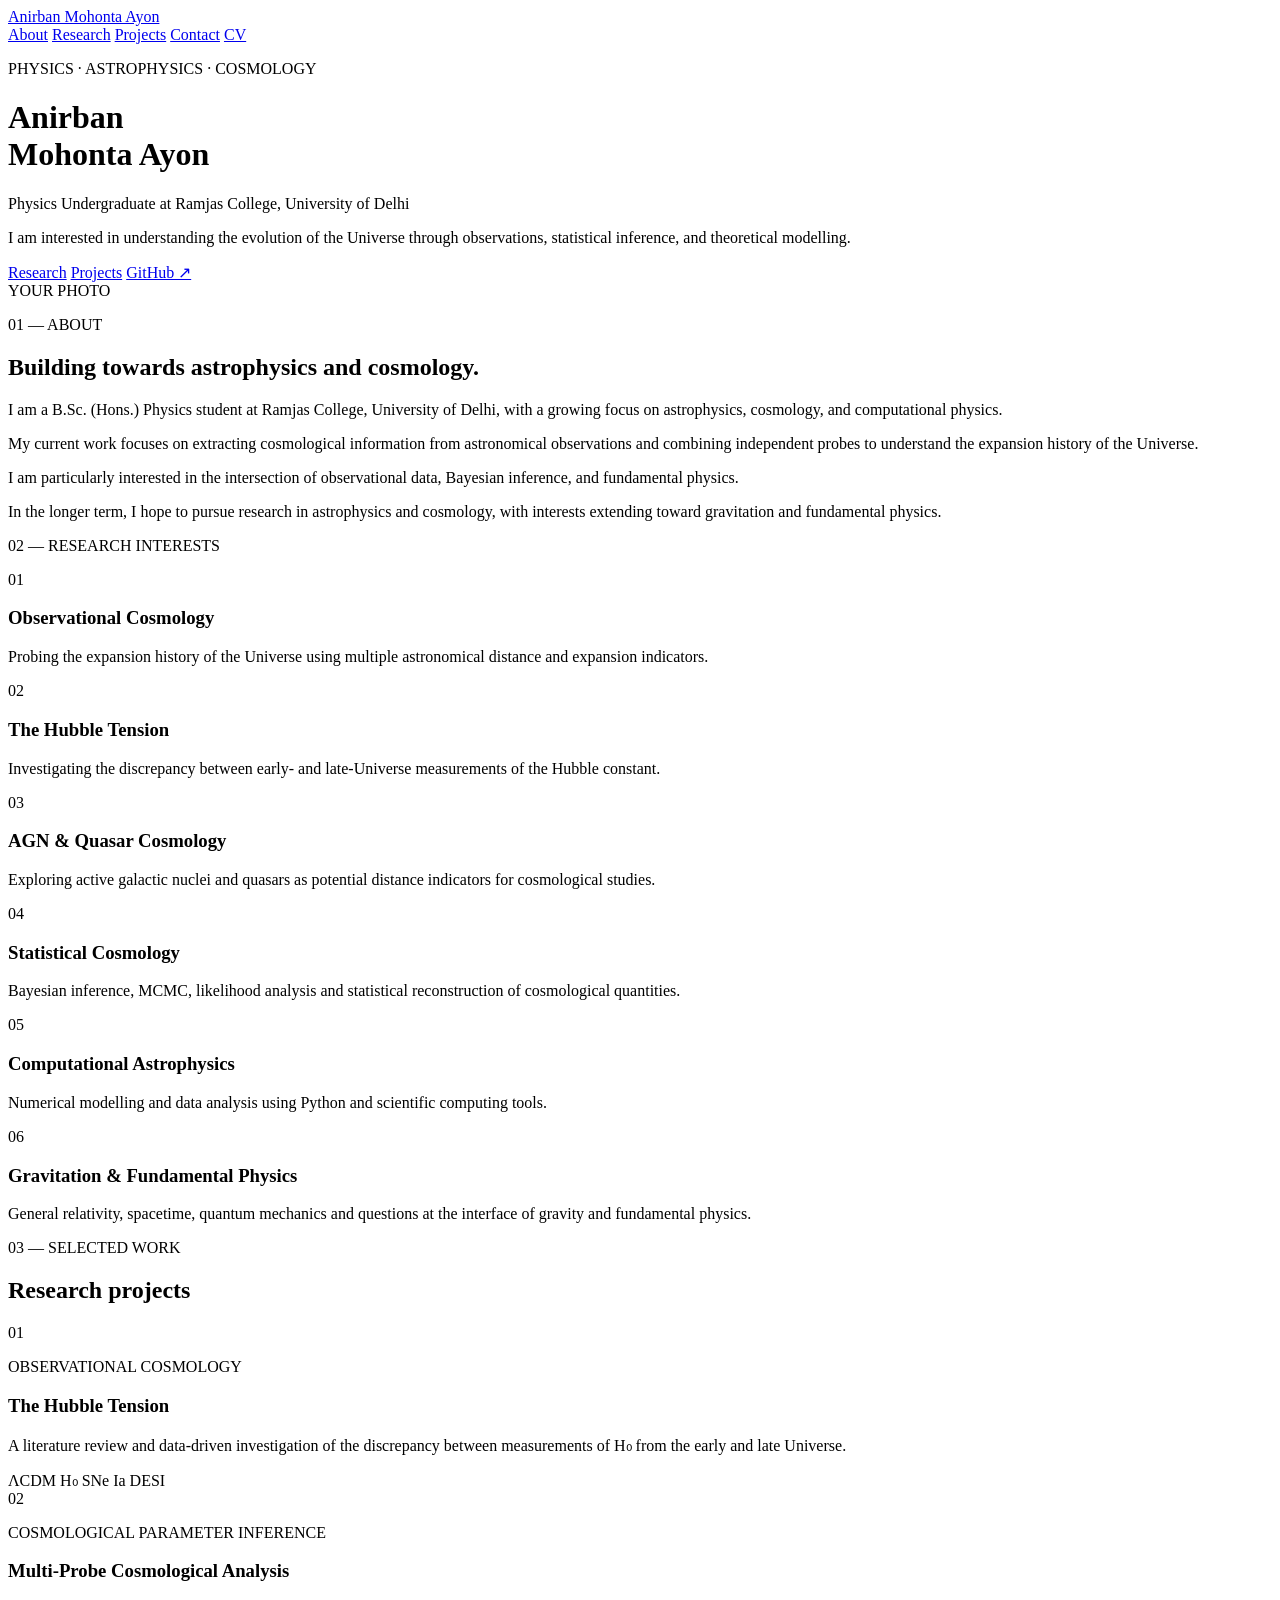
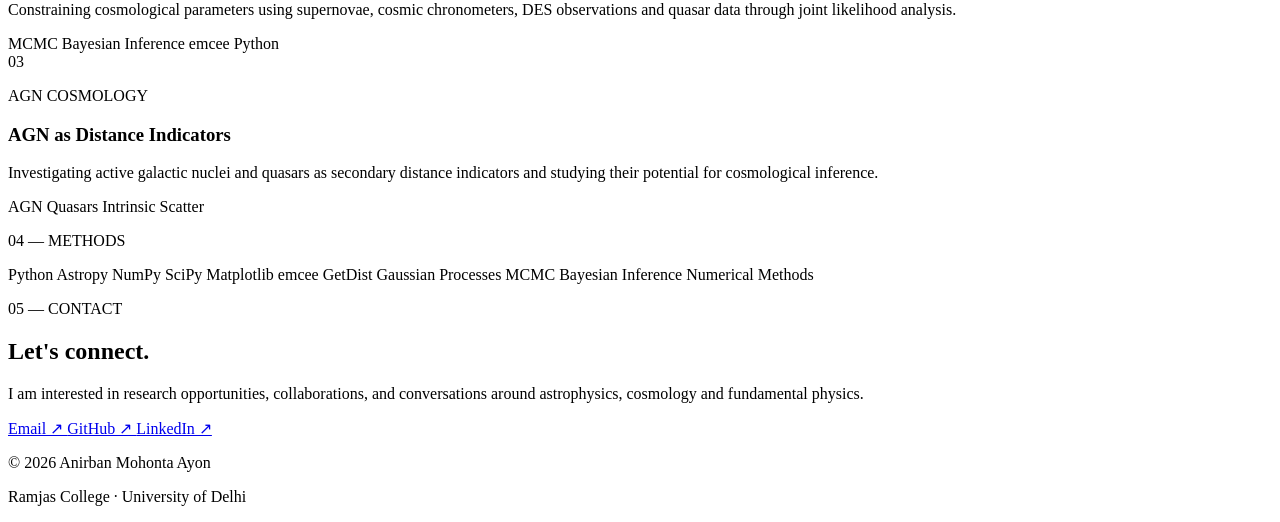
==== index.html @ ebac35ce "Create index.html" ====
<!DOCTYPE html>
<html lang="en">
<head>
    <meta charset="UTF-8">
    <meta name="viewport" content="width=device-width, initial-scale=1.0">

    <title>Anirban Mohonta Ayon | Physics & Astrophysics</title>

    <link rel="stylesheet" href="style.css">
</head>

<body>

    <!-- Navigation -->
    <nav>
        <div class="nav-container">
            <a href="index.html" class="nav-name">Anirban Mohonta Ayon</a>

            <div class="nav-links">
                <a href="#about">About</a>
                <a href="#research">Research</a>
                <a href="#projects">Projects</a>
                <a href="#contact">Contact</a>
                <a href="cv.html">CV</a>
            </div>
        </div>
    </nav>


    <!-- Hero -->
    <header class="hero">

        <div class="hero-text">

            <p class="eyebrow">PHYSICS · ASTROPHYSICS · COSMOLOGY</p>

            <h1>Anirban<br>Mohonta Ayon</h1>

            <p class="subtitle">
                Physics Undergraduate at Ramjas College,
                University of Delhi
            </p>

            <p class="intro">
                I am interested in understanding the evolution of the Universe
                through observations, statistical inference, and theoretical
                modelling.
            </p>

            <div class="hero-links">
                <a href="#research" class="button">Research</a>
                <a href="#projects" class="button secondary">Projects</a>
                <a href="https://github.com/anirban2003-web"
                   target="_blank"
                   class="text-link">
                    GitHub ↗
                </a>
            </div>

        </div>

        <div class="hero-image">
            <!-- We will add your photograph here later -->
            <div class="photo-placeholder">
                YOUR PHOTO
            </div>
        </div>

    </header>


    <!-- About -->
    <section id="about" class="section">

        <p class="section-label">01 — ABOUT</p>

        <h2>Building towards astrophysics and cosmology.</h2>

        <div class="two-column">

            <div>
                <p>
                    I am a B.Sc. (Hons.) Physics student at Ramjas College,
                    University of Delhi, with a growing focus on astrophysics,
                    cosmology, and computational physics.
                </p>

                <p>
                    My current work focuses on extracting cosmological
                    information from astronomical observations and combining
                    independent probes to understand the expansion history
                    of the Universe.
                </p>
            </div>

            <div>
                <p>
                    I am particularly interested in the intersection of
                    observational data, Bayesian inference, and fundamental
                    physics.
                </p>

                <p>
                    In the longer term, I hope to pursue research in
                    astrophysics and cosmology, with interests extending
                    toward gravitation and fundamental physics.
                </p>
            </div>

        </div>

    </section>


    <!-- Research -->
    <section id="research" class="section research-section">

        <p class="section-label">02 — RESEARCH INTERESTS</p>

        <div class="research-grid">

            <div class="research-item">
                <span>01</span>
                <h3>Observational Cosmology</h3>
                <p>
                    Probing the expansion history of the Universe using
                    multiple astronomical distance and expansion indicators.
                </p>
            </div>

            <div class="research-item">
                <span>02</span>
                <h3>The Hubble Tension</h3>
                <p>
                    Investigating the discrepancy between early- and
                    late-Universe measurements of the Hubble constant.
                </p>
            </div>

            <div class="research-item">
                <span>03</span>
                <h3>AGN & Quasar Cosmology</h3>
                <p>
                    Exploring active galactic nuclei and quasars as
                    potential distance indicators for cosmological studies.
                </p>
            </div>

            <div class="research-item">
                <span>04</span>
                <h3>Statistical Cosmology</h3>
                <p>
                    Bayesian inference, MCMC, likelihood analysis and
                    statistical reconstruction of cosmological quantities.
                </p>
            </div>

            <div class="research-item">
                <span>05</span>
                <h3>Computational Astrophysics</h3>
                <p>
                    Numerical modelling and data analysis using Python and
                    scientific computing tools.
                </p>
            </div>

            <div class="research-item">
                <span>06</span>
                <h3>Gravitation & Fundamental Physics</h3>
                <p>
                    General relativity, spacetime, quantum mechanics and
                    questions at the interface of gravity and fundamental
                    physics.
                </p>
            </div>

        </div>

    </section>


    <!-- Projects -->
    <section id="projects" class="section">

        <p class="section-label">03 — SELECTED WORK</p>

        <h2>Research projects</h2>

        <div class="project-list">

            <article class="project">
                <div class="project-number">01</div>

                <div class="project-content">
                    <p class="project-type">
                        OBSERVATIONAL COSMOLOGY
                    </p>

                    <h3>The Hubble Tension</h3>

                    <p>
                        A literature review and data-driven investigation of
                        the discrepancy between measurements of H₀ from the
                        early and late Universe.
                    </p>

                    <div class="tags">
                        <span>ΛCDM</span>
                        <span>H₀</span>
                        <span>SNe Ia</span>
                        <span>DESI</span>
                    </div>
                </div>
            </article>


            <article class="project">
                <div class="project-number">02</div>

                <div class="project-content">
                    <p class="project-type">
                        COSMOLOGICAL PARAMETER INFERENCE
                    </p>

                    <h3>Multi-Probe Cosmological Analysis</h3>

                    <p>
                        Constraining cosmological parameters using supernovae,
                        cosmic chronometers, DES observations and quasar data
                        through joint likelihood analysis.
                    </p>

                    <div class="tags">
                        <span>MCMC</span>
                        <span>Bayesian Inference</span>
                        <span>emcee</span>
                        <span>Python</span>
                    </div>
                </div>
            </article>


            <article class="project">
                <div class="project-number">03</div>

                <div class="project-content">
                    <p class="project-type">
                        AGN COSMOLOGY
                    </p>

                    <h3>AGN as Distance Indicators</h3>

                    <p>
                        Investigating active galactic nuclei and quasars as
                        secondary distance indicators and studying their
                        potential for cosmological inference.
                    </p>

                    <div class="tags">
                        <span>AGN</span>
                        <span>Quasars</span>
                        <span>Intrinsic Scatter</span>
                    </div>
                </div>
            </article>

        </div>

    </section>


    <!-- Methods -->
    <section class="section methods-section">

        <p class="section-label">04 — METHODS</p>

        <div class="methods">

            <span>Python</span>
            <span>Astropy</span>
            <span>NumPy</span>
            <span>SciPy</span>
            <span>Matplotlib</span>
            <span>emcee</span>
            <span>GetDist</span>
            <span>Gaussian Processes</span>
            <span>MCMC</span>
            <span>Bayesian Inference</span>
            <span>Numerical Methods</span>

        </div>

    </section>


    <!-- Contact -->
    <section id="contact" class="section contact-section">

        <p class="section-label">05 — CONTACT</p>

        <h2>Let's connect.</h2>

        <p>
            I am interested in research opportunities, collaborations,
            and conversations around astrophysics, cosmology and fundamental
            physics.
        </p>

        <div class="contact-links">

            <a href="mailto:YOUR_EMAIL@gmail.com">
                Email ↗
            </a>

            <a href="https://github.com/anirban2003-web"
               target="_blank">
                GitHub ↗
            </a>

            <a href="https://www.linkedin.com/"
               target="_blank">
                LinkedIn ↗
            </a>

        </div>

    </section>


    <!-- Footer -->
    <footer>

        <p>
            © 2026 Anirban Mohonta Ayon
        </p>

        <p>
            Ramjas College · University of Delhi
        </p>

    </footer>

</body>
</html>
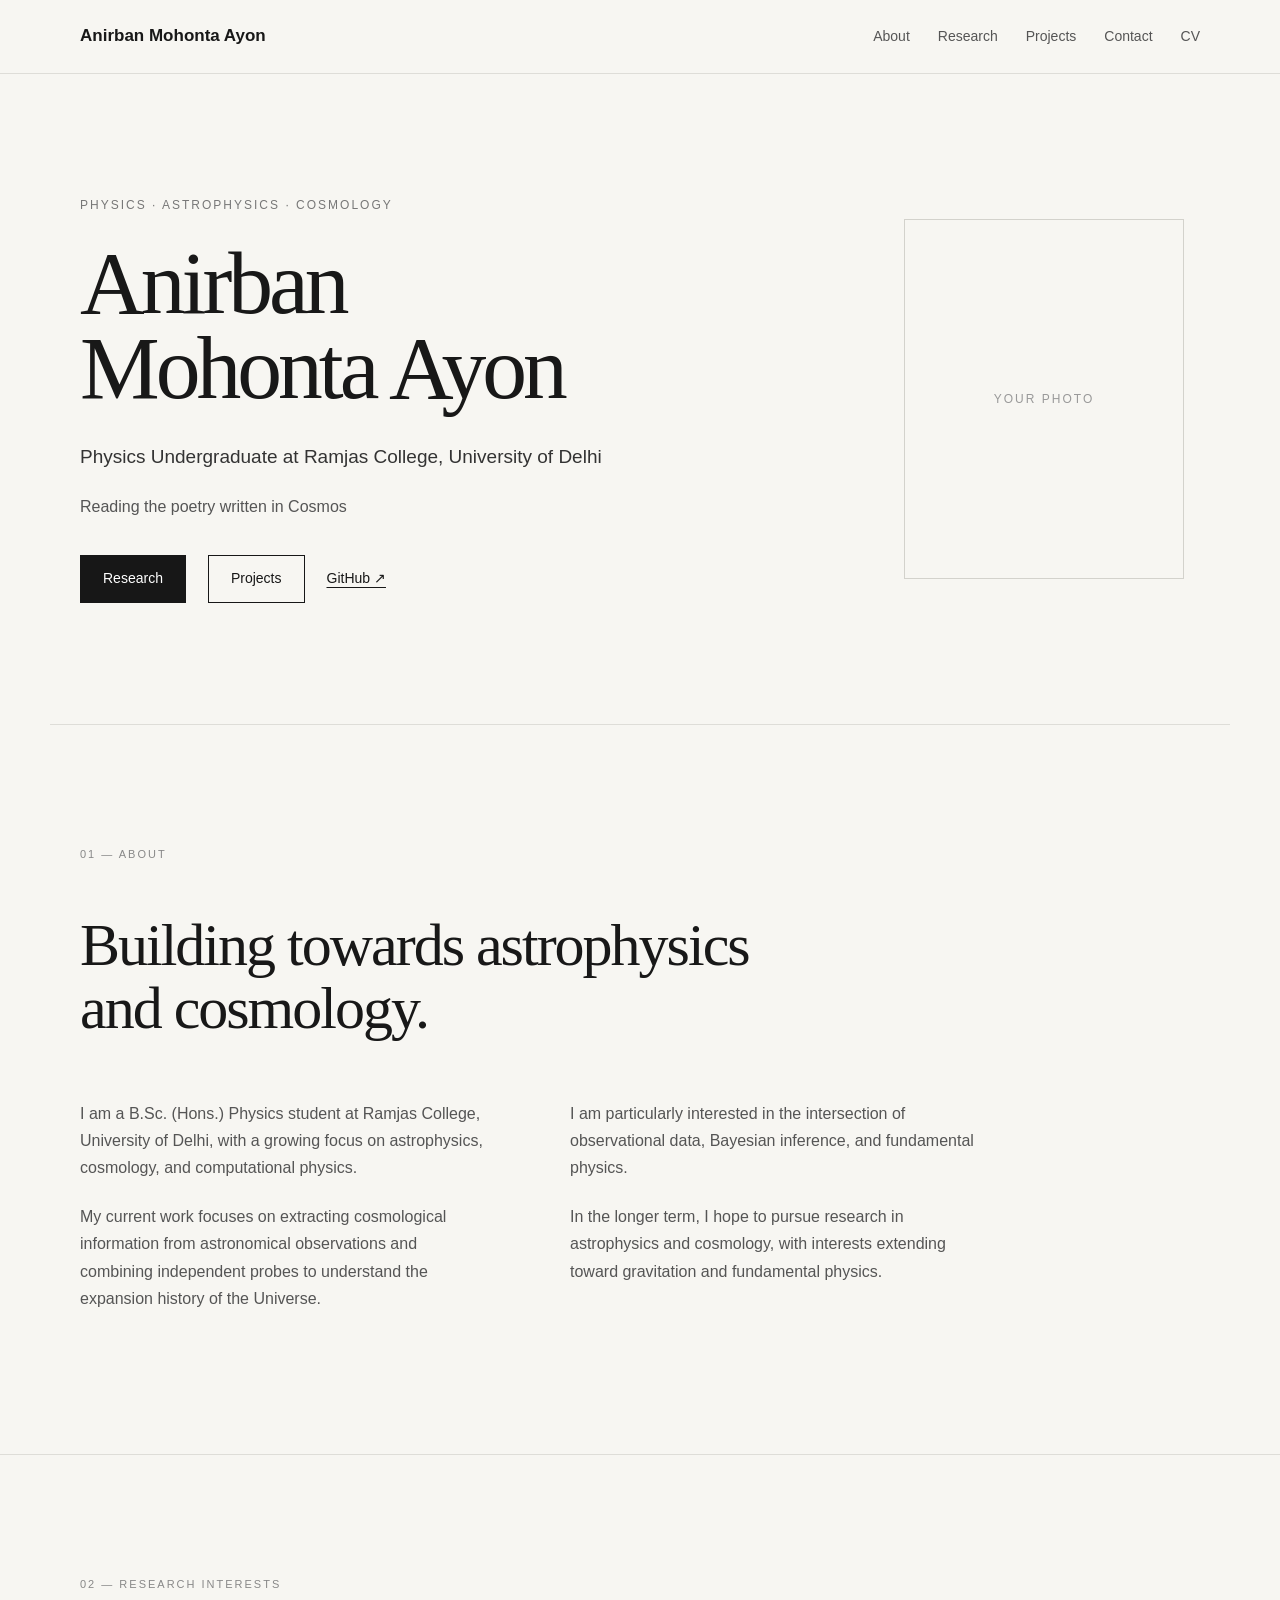
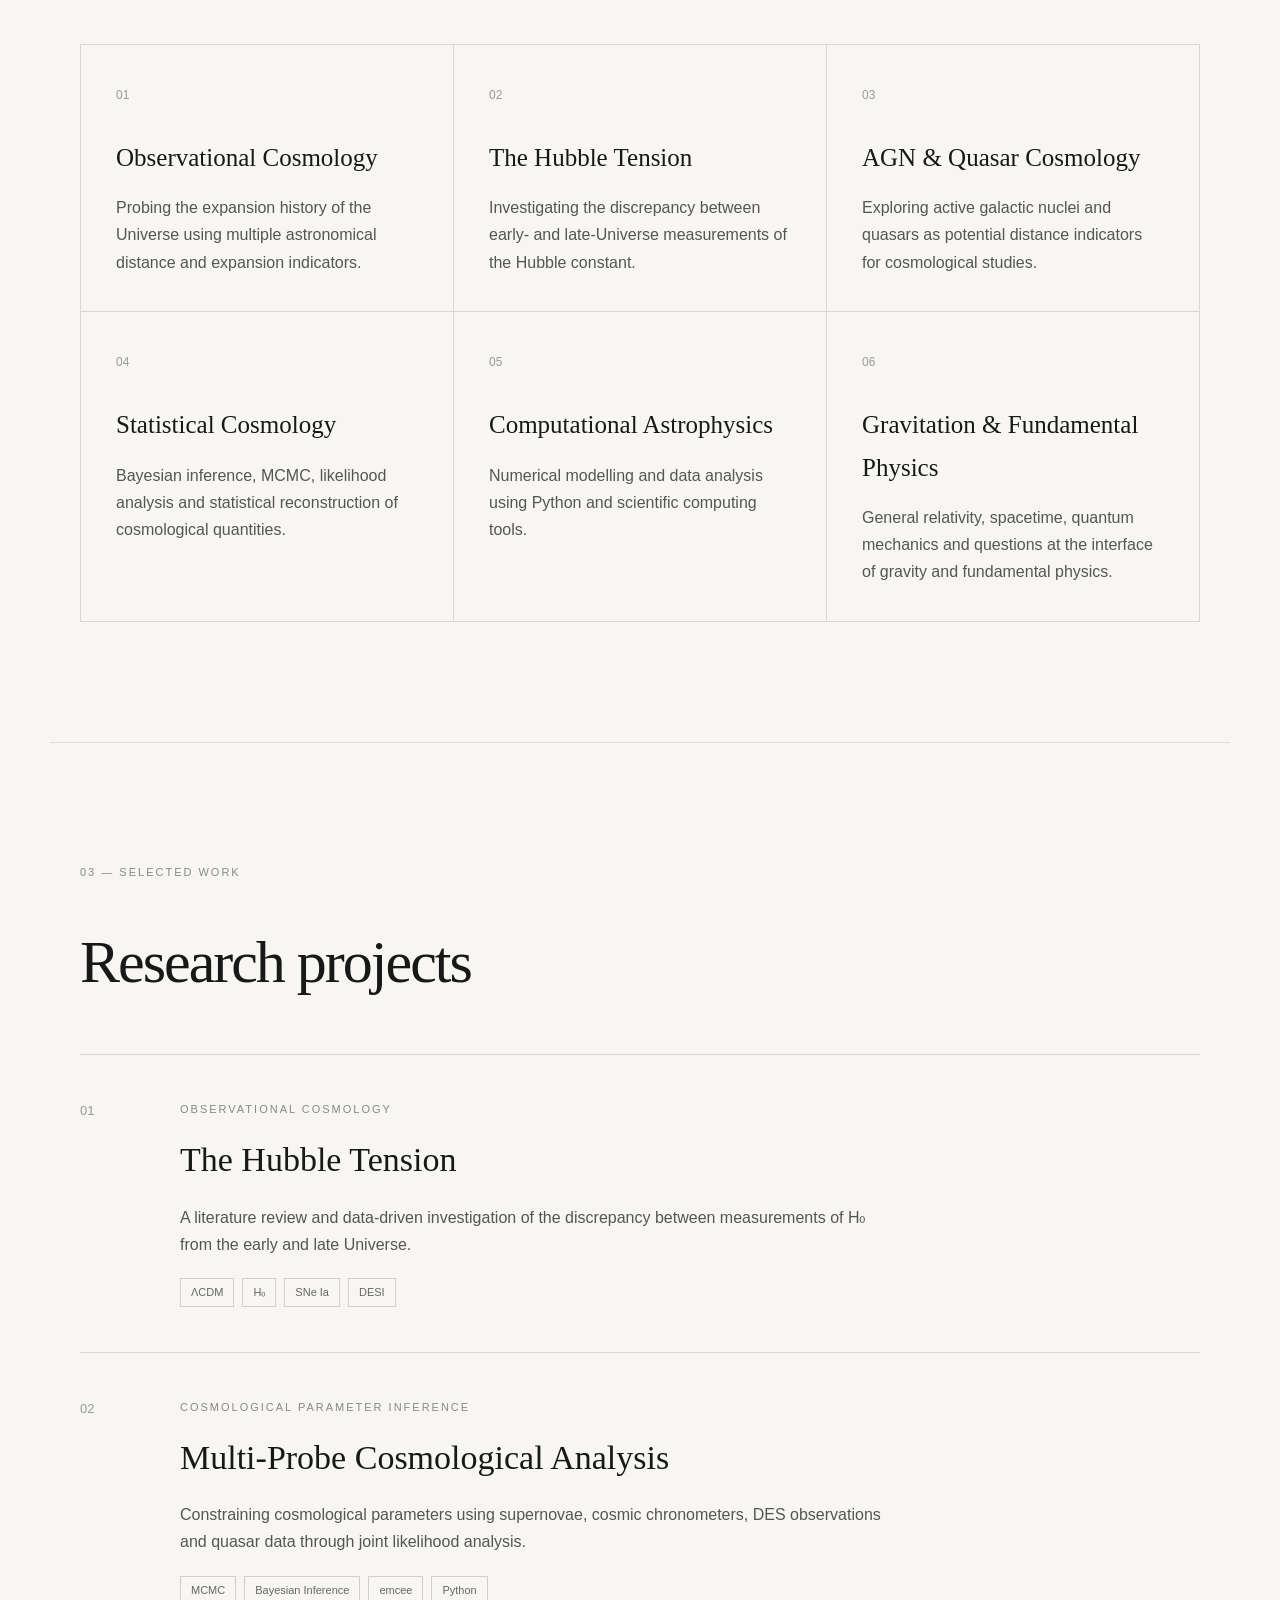
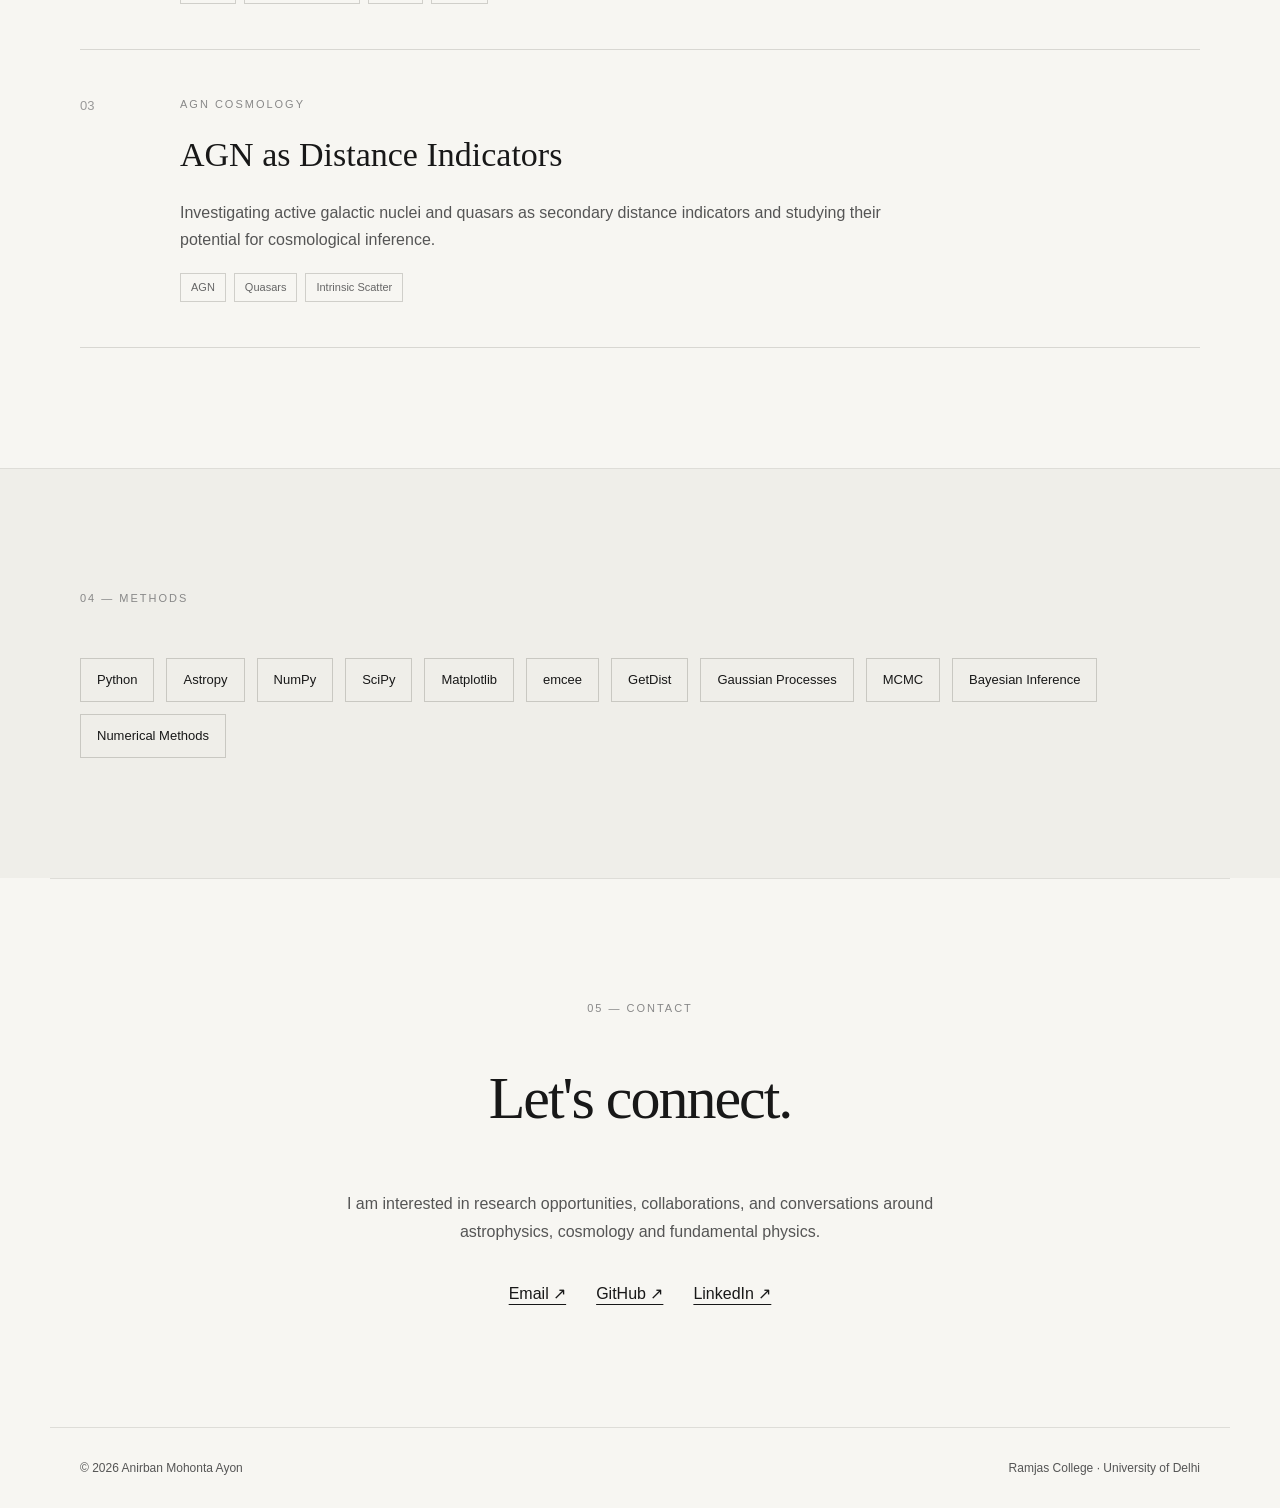
==== commit 7c085fb4: "Update index.html" ====
--- a/index.html
+++ b/index.html
@@ -42,9 +42,7 @@
             </p>
 
             <p class="intro">
-                I am interested in understanding the evolution of the Universe
-                through observations, statistical inference, and theoretical
-                modelling.
+                Reading the poetry written in Cosmos 
             </p>
 
             <div class="hero-links">
--- a/style.css
+++ b/style.css
@@ -0,0 +1,489 @@
+/* =========================================
+   GENERAL
+   ========================================= */
+
+* {
+    box-sizing: border-box;
+    margin: 0;
+    padding: 0;
+}
+
+html {
+    scroll-behavior: smooth;
+}
+
+body {
+    font-family: -apple-system, BlinkMacSystemFont, "Segoe UI",
+                 Roboto, Helvetica, Arial, sans-serif;
+
+    background: #f7f6f2;
+    color: #181818;
+
+    line-height: 1.7;
+}
+
+a {
+    color: inherit;
+    text-decoration: none;
+}
+
+p {
+    color: #555;
+}
+
+
+/* =========================================
+   NAVIGATION
+   ========================================= */
+
+nav {
+    width: 100%;
+    border-bottom: 1px solid #deddd8;
+    background: #f7f6f2;
+}
+
+.nav-container {
+    max-width: 1180px;
+    margin: auto;
+
+    padding: 22px 30px;
+
+    display: flex;
+    justify-content: space-between;
+    align-items: center;
+}
+
+.nav-name {
+    font-weight: 600;
+    font-size: 17px;
+}
+
+.nav-links {
+    display: flex;
+    gap: 28px;
+
+    font-size: 14px;
+    color: #555;
+}
+
+.nav-links a:hover {
+    color: #111;
+}
+
+
+/* =========================================
+   HERO
+   ========================================= */
+
+.hero {
+    max-width: 1180px;
+    margin: auto;
+
+    min-height: 650px;
+
+    padding: 110px 30px;
+
+    display: grid;
+    grid-template-columns: 1.4fr 0.6fr;
+
+    align-items: center;
+    gap: 80px;
+}
+
+.eyebrow {
+    font-size: 12px;
+    letter-spacing: 2px;
+    color: #777;
+
+    margin-bottom: 25px;
+}
+
+.hero h1 {
+    font-family: Georgia, "Times New Roman", serif;
+
+    font-size: clamp(55px, 7vw, 92px);
+    line-height: 0.95;
+    font-weight: 400;
+
+    letter-spacing: -4px;
+
+    margin-bottom: 30px;
+}
+
+.subtitle {
+    font-size: 19px;
+    color: #333;
+
+    max-width: 560px;
+
+    margin-bottom: 20px;
+}
+
+.intro {
+    font-size: 16px;
+
+    max-width: 570px;
+
+    margin-bottom: 35px;
+}
+
+.hero-links {
+    display: flex;
+    align-items: center;
+    gap: 22px;
+}
+
+.button {
+    background: #171717;
+    color: white;
+
+    padding: 11px 22px;
+
+    border: 1px solid #171717;
+
+    font-size: 14px;
+}
+
+.button:hover {
+    background: transparent;
+    color: #171717;
+}
+
+.button.secondary {
+    background: transparent;
+    color: #171717;
+}
+
+.button.secondary:hover {
+    background: #171717;
+    color: white;
+}
+
+.text-link {
+    font-size: 14px;
+    text-decoration: underline;
+    text-underline-offset: 4px;
+}
+
+.hero-image {
+    display: flex;
+    justify-content: center;
+}
+
+.photo-placeholder {
+    width: 280px;
+    height: 360px;
+
+    border: 1px solid #d3d2cc;
+
+    display: flex;
+    align-items: center;
+    justify-content: center;
+
+    color: #999;
+    font-size: 12px;
+    letter-spacing: 2px;
+}
+
+
+/* =========================================
+   SECTIONS
+   ========================================= */
+
+.section {
+    max-width: 1180px;
+    margin: auto;
+
+    padding: 120px 30px;
+
+    border-top: 1px solid #deddd8;
+}
+
+.section-label {
+    font-size: 11px;
+    letter-spacing: 2px;
+
+    color: #888;
+
+    margin-bottom: 50px;
+}
+
+.section h2 {
+    font-family: Georgia, "Times New Roman", serif;
+
+    font-size: clamp(38px, 5vw, 60px);
+
+    font-weight: 400;
+    line-height: 1.05;
+
+    max-width: 760px;
+
+    margin-bottom: 60px;
+
+    letter-spacing: -2px;
+}
+
+
+/* =========================================
+   ABOUT
+   ========================================= */
+
+.two-column {
+    display: grid;
+    grid-template-columns: 1fr 1fr;
+
+    gap: 80px;
+
+    max-width: 900px;
+}
+
+.two-column p {
+    margin-bottom: 22px;
+}
+
+
+/* =========================================
+   RESEARCH
+   ========================================= */
+
+.research-section {
+    max-width: 100%;
+    padding-left: max(30px, calc((100vw - 1180px) / 2 + 30px));
+    padding-right: max(30px, calc((100vw - 1180px) / 2 + 30px));
+}
+
+.research-grid {
+    display: grid;
+    grid-template-columns: repeat(3, 1fr);
+
+    border-top: 1px solid #d8d7d2;
+    border-left: 1px solid #d8d7d2;
+}
+
+.research-item {
+    padding: 35px;
+
+    min-height: 260px;
+
+    border-right: 1px solid #d8d7d2;
+    border-bottom: 1px solid #d8d7d2;
+}
+
+.research-item span {
+    font-size: 12px;
+    color: #999;
+}
+
+.research-item h3 {
+    font-family: Georgia, "Times New Roman", serif;
+
+    font-size: 25px;
+    font-weight: 400;
+
+    margin: 30px 0 15px;
+}
+
+
+/* =========================================
+   PROJECTS
+   ========================================= */
+
+.project-list {
+    border-top: 1px solid #d8d7d2;
+}
+
+.project {
+    display: grid;
+    grid-template-columns: 100px 1fr;
+
+    padding: 45px 0;
+
+    border-bottom: 1px solid #d8d7d2;
+}
+
+.project-number {
+    font-size: 13px;
+    color: #999;
+}
+
+.project-type {
+    font-size: 11px;
+    letter-spacing: 2px;
+
+    color: #888;
+
+    margin-bottom: 12px;
+}
+
+.project h3 {
+    font-family: Georgia, "Times New Roman", serif;
+
+    font-size: 34px;
+    font-weight: 400;
+
+    margin-bottom: 15px;
+}
+
+.project-content > p:not(.project-type) {
+    max-width: 720px;
+}
+
+.tags {
+    display: flex;
+    flex-wrap: wrap;
+    gap: 8px;
+
+    margin-top: 20px;
+}
+
+.tags span {
+    border: 1px solid #d0cfca;
+
+    padding: 4px 10px;
+
+    font-size: 11px;
+
+    color: #666;
+}
+
+
+/* =========================================
+   METHODS
+   ========================================= */
+
+.methods-section {
+    background: #efeee9;
+
+    max-width: none;
+
+    padding-left: max(30px, calc((100vw - 1180px) / 2 + 30px));
+    padding-right: max(30px, calc((100vw - 1180px) / 2 + 30px));
+}
+
+.methods {
+    display: flex;
+    flex-wrap: wrap;
+
+    gap: 12px;
+}
+
+.methods span {
+    border: 1px solid #c9c8c2;
+
+    padding: 10px 16px;
+
+    font-size: 13px;
+}
+
+
+/* =========================================
+   CONTACT
+   ========================================= */
+
+.contact-section {
+    text-align: center;
+}
+
+.contact-section h2 {
+    margin-left: auto;
+    margin-right: auto;
+}
+
+.contact-section > p:not(.section-label) {
+    max-width: 600px;
+
+    margin: 0 auto 35px;
+}
+
+.contact-links {
+    display: flex;
+    justify-content: center;
+
+    gap: 30px;
+}
+
+.contact-links a {
+    text-decoration: underline;
+    text-underline-offset: 5px;
+}
+
+
+/* =========================================
+   FOOTER
+   ========================================= */
+
+footer {
+    border-top: 1px solid #deddd8;
+
+    max-width: 1180px;
+    margin: auto;
+
+    padding: 30px;
+
+    display: flex;
+    justify-content: space-between;
+
+    font-size: 12px;
+    color: #888;
+}
+
+
+/* =========================================
+   MOBILE
+   ========================================= */
+
+@media (max-width: 800px) {
+
+    .nav-container {
+        padding: 18px 20px;
+    }
+
+    .nav-links {
+        display: none;
+    }
+
+    .hero {
+        grid-template-columns: 1fr;
+
+        padding: 80px 20px;
+
+        gap: 50px;
+    }
+
+    .hero h1 {
+        font-size: 58px;
+    }
+
+    .hero-image {
+        justify-content: flex-start;
+    }
+
+    .section {
+        padding: 80px 20px;
+    }
+
+    .two-column {
+        grid-template-columns: 1fr;
+
+        gap: 20px;
+    }
+
+    .research-grid {
+        grid-template-columns: 1fr;
+    }
+
+    .project {
+        grid-template-columns: 50px 1fr;
+    }
+
+    .project h3 {
+        font-size: 28px;
+    }
+
+    footer {
+        padding: 25px 20px;
+
+        flex-direction: column;
+        gap: 8px;
+    }
+}
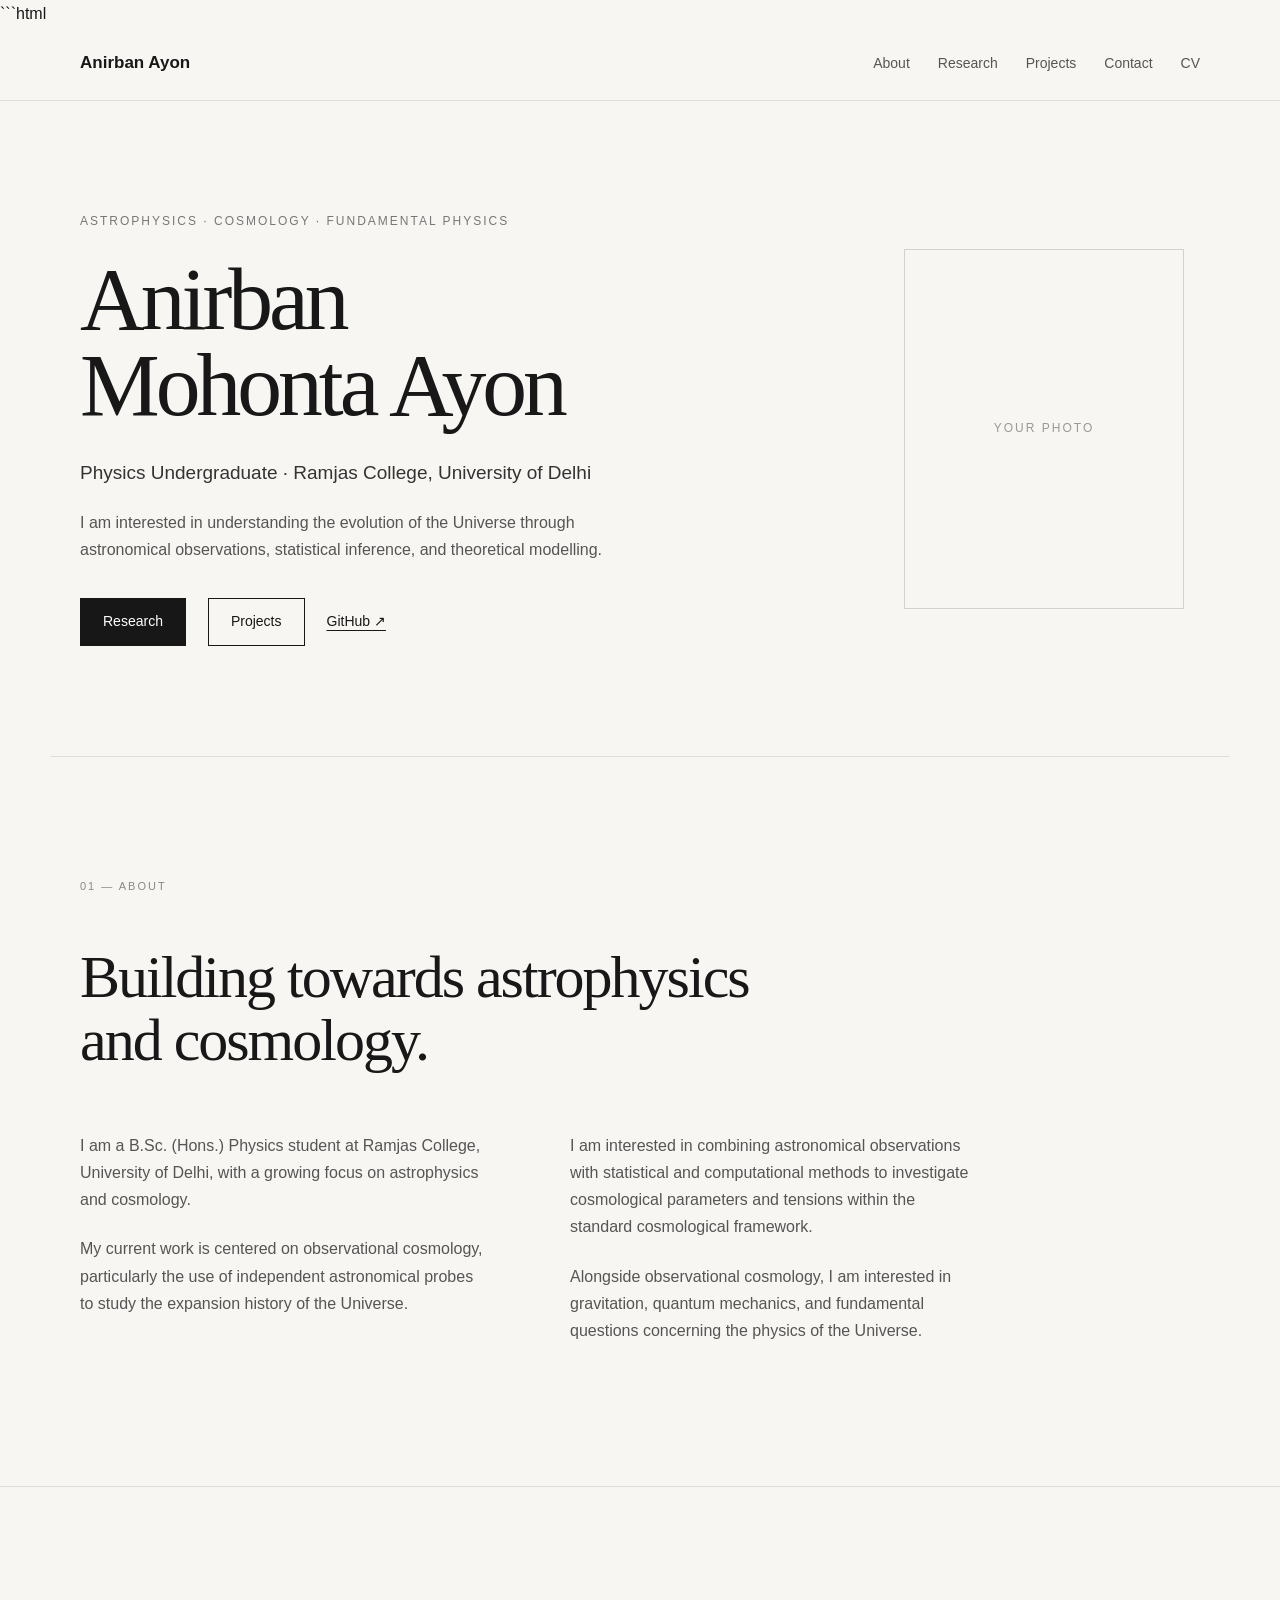
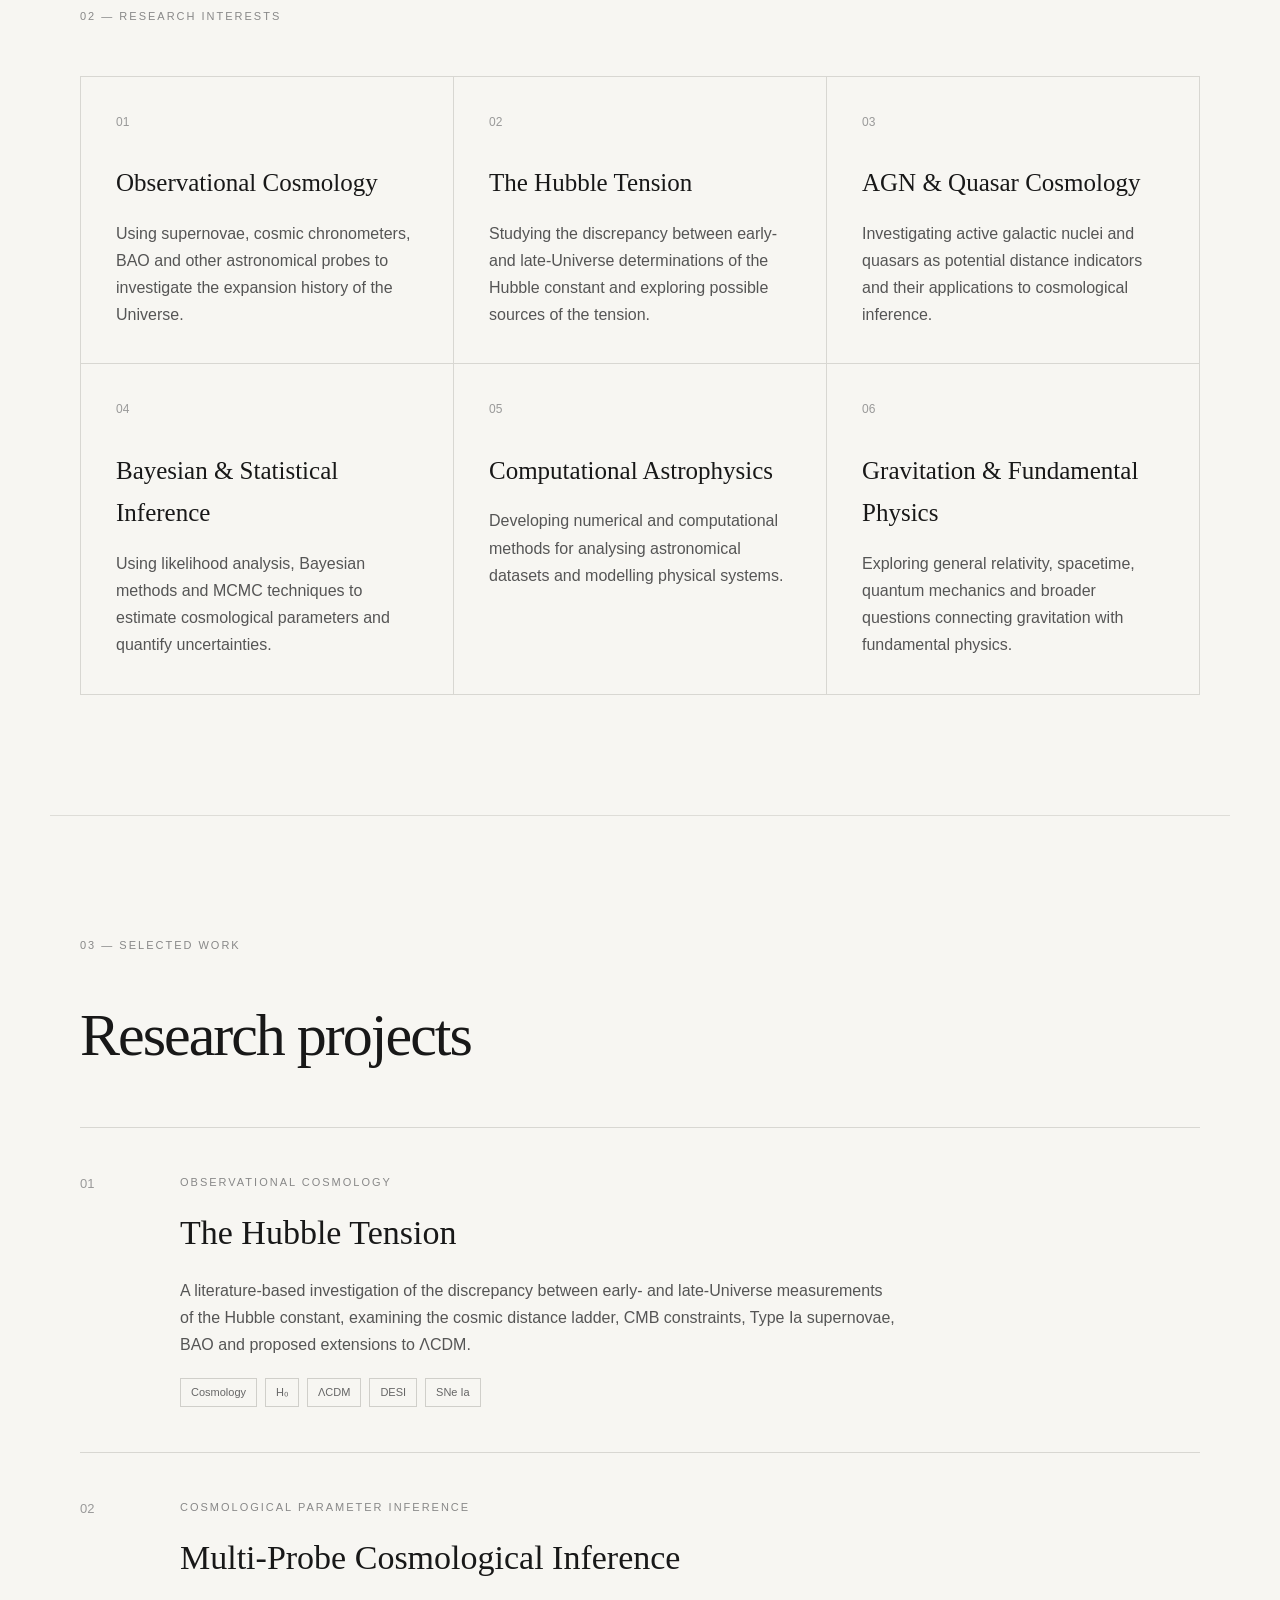
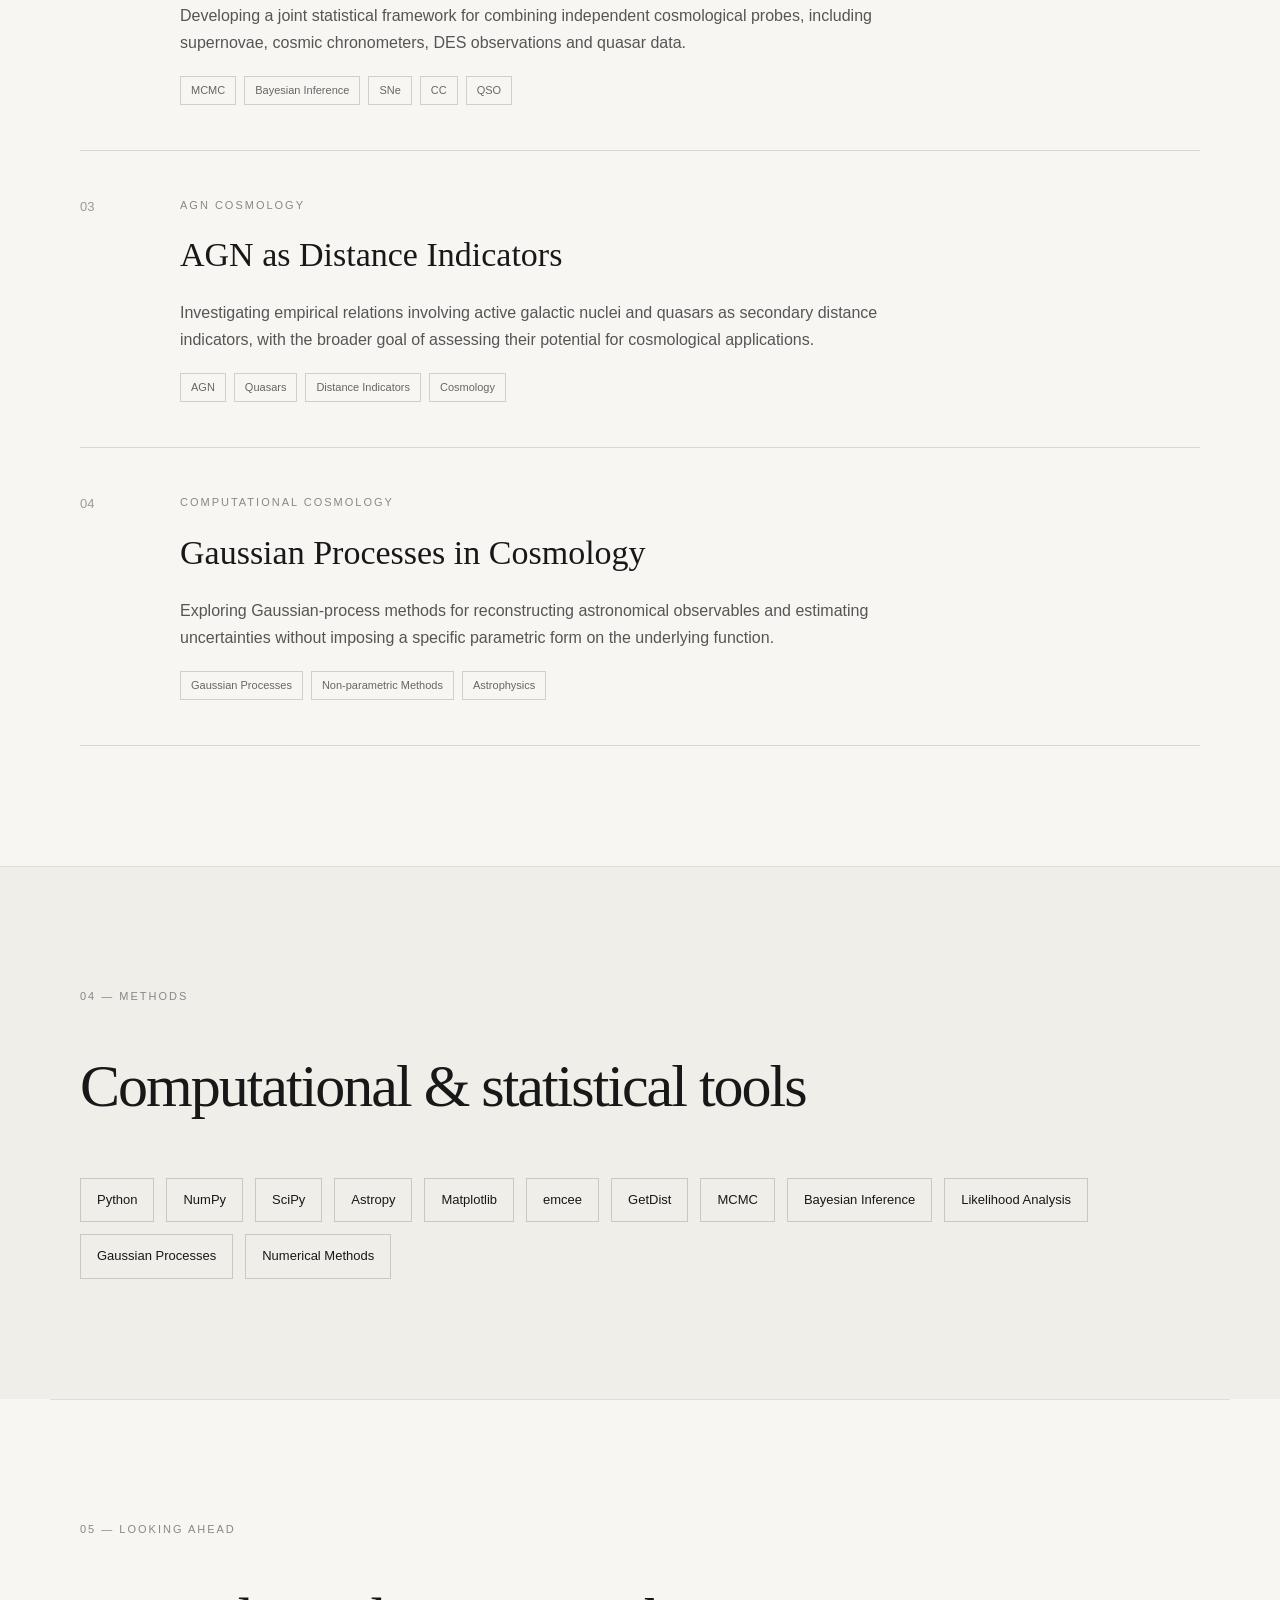
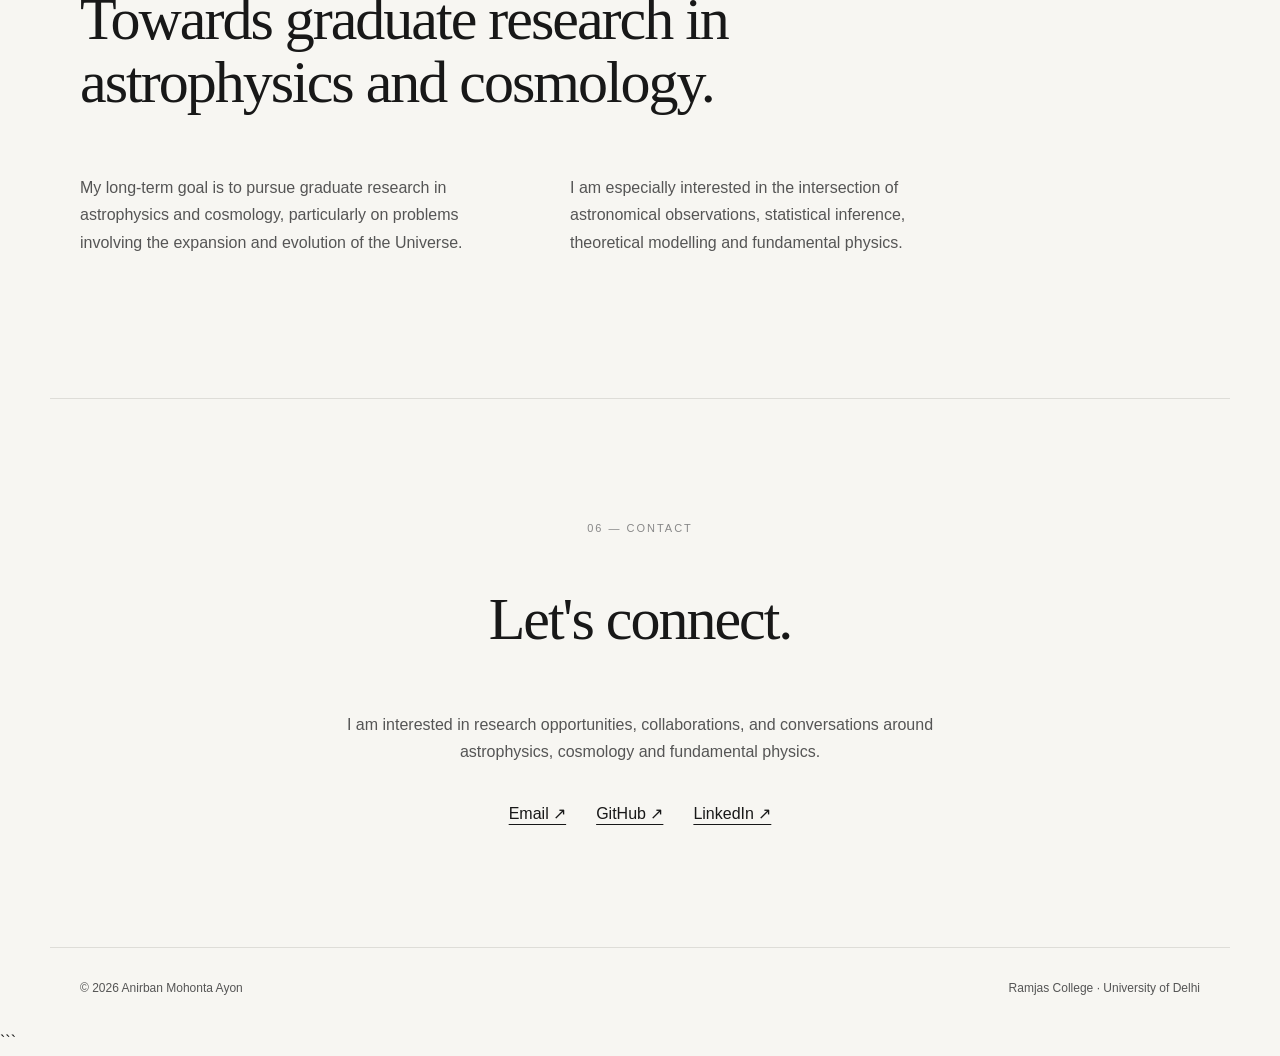
==== commit 26c3946b: "Update index.html" ====
--- a/index.html
+++ b/index.html
@@ -1,10 +1,12 @@
+```html
 <!DOCTYPE html>
 <html lang="en">
+
 <head>
     <meta charset="UTF-8">
     <meta name="viewport" content="width=device-width, initial-scale=1.0">
 
-    <title>Anirban Mohonta Ayon | Physics & Astrophysics</title>
+    <title>Anirban Mohonta Ayon | Astrophysics & Cosmology</title>
 
     <link rel="stylesheet" href="style.css">
 </head>
@@ -14,7 +16,10 @@
     <!-- Navigation -->
     <nav>
         <div class="nav-container">
-            <a href="index.html" class="nav-name">Anirban Mohonta Ayon</a>
+
+            <a href="index.html" class="nav-name">
+                Anirban Ayon
+            </a>
 
             <div class="nav-links">
                 <a href="#about">About</a>
@@ -23,267 +28,474 @@
                 <a href="#contact">Contact</a>
                 <a href="cv.html">CV</a>
             </div>
+
         </div>
     </nav>
 
 
-    <!-- Hero -->
+    <!-- =========================
+         HERO
+         ========================= -->
+
     <header class="hero">
 
         <div class="hero-text">
 
-            <p class="eyebrow">PHYSICS · ASTROPHYSICS · COSMOLOGY</p>
-
-            <h1>Anirban<br>Mohonta Ayon</h1>
+            <p class="eyebrow">
+                ASTROPHYSICS · COSMOLOGY · FUNDAMENTAL PHYSICS
+            </p>
+
+            <h1>
+                Anirban<br>
+                Mohonta Ayon
+            </h1>
 
             <p class="subtitle">
-                Physics Undergraduate at Ramjas College,
+                Physics Undergraduate · Ramjas College,
                 University of Delhi
             </p>
 
             <p class="intro">
-                Reading the poetry written in Cosmos 
+                I am interested in understanding the evolution of the
+                Universe through astronomical observations, statistical
+                inference, and theoretical modelling.
             </p>
 
             <div class="hero-links">
-                <a href="#research" class="button">Research</a>
-                <a href="#projects" class="button secondary">Projects</a>
+
+                <a href="#research" class="button">
+                    Research
+                </a>
+
+                <a href="#projects" class="button secondary">
+                    Projects
+                </a>
+
                 <a href="https://github.com/anirban2003-web"
                    target="_blank"
                    class="text-link">
                     GitHub ↗
                 </a>
-            </div>
-
-        </div>
+
+            </div>
+
+        </div>
+
 
         <div class="hero-image">
-            <!-- We will add your photograph here later -->
+
+            <!-- Replace this with your photograph later -->
             <div class="photo-placeholder">
                 YOUR PHOTO
             </div>
+
         </div>
 
     </header>
 
 
-    <!-- About -->
+
+    <!-- =========================
+         ABOUT
+         ========================= -->
+
     <section id="about" class="section">
 
-        <p class="section-label">01 — ABOUT</p>
-
-        <h2>Building towards astrophysics and cosmology.</h2>
+        <p class="section-label">
+            01 — ABOUT
+        </p>
+
+        <h2>
+            Building towards astrophysics and cosmology.
+        </h2>
+
 
         <div class="two-column">
 
             <div>
+
                 <p>
                     I am a B.Sc. (Hons.) Physics student at Ramjas College,
-                    University of Delhi, with a growing focus on astrophysics,
-                    cosmology, and computational physics.
-                </p>
-
-                <p>
-                    My current work focuses on extracting cosmological
-                    information from astronomical observations and combining
-                    independent probes to understand the expansion history
+                    University of Delhi, with a growing focus on astrophysics
+                    and cosmology.
+                </p>
+
+                <p>
+                    My current work is centered on observational cosmology,
+                    particularly the use of independent astronomical probes
+                    to study the expansion history of the Universe.
+                </p>
+
+            </div>
+
+
+            <div>
+
+                <p>
+                    I am interested in combining astronomical observations
+                    with statistical and computational methods to investigate
+                    cosmological parameters and tensions within the standard
+                    cosmological framework.
+                </p>
+
+                <p>
+                    Alongside observational cosmology, I am interested in
+                    gravitation, quantum mechanics, and fundamental questions
+                    concerning the physics of the Universe.
+                </p>
+
+            </div>
+
+        </div>
+
+    </section>
+
+
+
+    <!-- =========================
+         RESEARCH INTERESTS
+         ========================= -->
+
+    <section id="research" class="section research-section">
+
+        <p class="section-label">
+            02 — RESEARCH INTERESTS
+        </p>
+
+
+        <div class="research-grid">
+
+
+            <div class="research-item">
+
+                <span>01</span>
+
+                <h3>
+                    Observational Cosmology
+                </h3>
+
+                <p>
+                    Using supernovae, cosmic chronometers, BAO and other
+                    astronomical probes to investigate the expansion history
                     of the Universe.
                 </p>
-            </div>
-
-            <div>
-                <p>
-                    I am particularly interested in the intersection of
-                    observational data, Bayesian inference, and fundamental
-                    physics.
-                </p>
-
-                <p>
-                    In the longer term, I hope to pursue research in
-                    astrophysics and cosmology, with interests extending
-                    toward gravitation and fundamental physics.
-                </p>
-            </div>
+
+            </div>
+
+
+
+            <div class="research-item">
+
+                <span>02</span>
+
+                <h3>
+                    The Hubble Tension
+                </h3>
+
+                <p>
+                    Studying the discrepancy between early- and late-Universe
+                    determinations of the Hubble constant and exploring
+                    possible sources of the tension.
+                </p>
+
+            </div>
+
+
+
+            <div class="research-item">
+
+                <span>03</span>
+
+                <h3>
+                    AGN & Quasar Cosmology
+                </h3>
+
+                <p>
+                    Investigating active galactic nuclei and quasars as
+                    potential distance indicators and their applications
+                    to cosmological inference.
+                </p>
+
+            </div>
+
+
+
+            <div class="research-item">
+
+                <span>04</span>
+
+                <h3>
+                    Bayesian & Statistical Inference
+                </h3>
+
+                <p>
+                    Using likelihood analysis, Bayesian methods and MCMC
+                    techniques to estimate cosmological parameters and
+                    quantify uncertainties.
+                </p>
+
+            </div>
+
+
+
+            <div class="research-item">
+
+                <span>05</span>
+
+                <h3>
+                    Computational Astrophysics
+                </h3>
+
+                <p>
+                    Developing numerical and computational methods for
+                    analysing astronomical datasets and modelling physical
+                    systems.
+                </p>
+
+            </div>
+
+
+
+            <div class="research-item">
+
+                <span>06</span>
+
+                <h3>
+                    Gravitation & Fundamental Physics
+                </h3>
+
+                <p>
+                    Exploring general relativity, spacetime, quantum
+                    mechanics and broader questions connecting gravitation
+                    with fundamental physics.
+                </p>
+
+            </div>
+
 
         </div>
 
     </section>
 
 
-    <!-- Research -->
-    <section id="research" class="section research-section">
-
-        <p class="section-label">02 — RESEARCH INTERESTS</p>
-
-        <div class="research-grid">
-
-            <div class="research-item">
-                <span>01</span>
-                <h3>Observational Cosmology</h3>
-                <p>
-                    Probing the expansion history of the Universe using
-                    multiple astronomical distance and expansion indicators.
-                </p>
-            </div>
-
-            <div class="research-item">
-                <span>02</span>
-                <h3>The Hubble Tension</h3>
-                <p>
-                    Investigating the discrepancy between early- and
-                    late-Universe measurements of the Hubble constant.
-                </p>
-            </div>
-
-            <div class="research-item">
-                <span>03</span>
-                <h3>AGN & Quasar Cosmology</h3>
-                <p>
-                    Exploring active galactic nuclei and quasars as
-                    potential distance indicators for cosmological studies.
-                </p>
-            </div>
-
-            <div class="research-item">
-                <span>04</span>
-                <h3>Statistical Cosmology</h3>
-                <p>
-                    Bayesian inference, MCMC, likelihood analysis and
-                    statistical reconstruction of cosmological quantities.
-                </p>
-            </div>
-
-            <div class="research-item">
-                <span>05</span>
-                <h3>Computational Astrophysics</h3>
-                <p>
-                    Numerical modelling and data analysis using Python and
-                    scientific computing tools.
-                </p>
-            </div>
-
-            <div class="research-item">
-                <span>06</span>
-                <h3>Gravitation & Fundamental Physics</h3>
-                <p>
-                    General relativity, spacetime, quantum mechanics and
-                    questions at the interface of gravity and fundamental
-                    physics.
-                </p>
-            </div>
-
-        </div>
-
-    </section>
-
-
-    <!-- Projects -->
+
+    <!-- =========================
+         PROJECTS
+         ========================= -->
+
     <section id="projects" class="section">
 
-        <p class="section-label">03 — SELECTED WORK</p>
-
-        <h2>Research projects</h2>
+        <p class="section-label">
+            03 — SELECTED WORK
+        </p>
+
+        <h2>
+            Research projects
+        </h2>
+
 
         <div class="project-list">
 
+
+            <!-- Project 01 -->
+
             <article class="project">
-                <div class="project-number">01</div>
+
+                <div class="project-number">
+                    01
+                </div>
 
                 <div class="project-content">
+
                     <p class="project-type">
                         OBSERVATIONAL COSMOLOGY
                     </p>
 
-                    <h3>The Hubble Tension</h3>
+                    <h3>
+                        The Hubble Tension
+                    </h3>
 
                     <p>
-                        A literature review and data-driven investigation of
-                        the discrepancy between measurements of H₀ from the
-                        early and late Universe.
-                    </p>
+                        A literature-based investigation of the discrepancy
+                        between early- and late-Universe measurements of the
+                        Hubble constant, examining the cosmic distance ladder,
+                        CMB constraints, Type Ia supernovae, BAO and proposed
+                        extensions to ΛCDM.
+                    </p>
+
 
                     <div class="tags">
+
+                        <span>Cosmology</span>
+                        <span>H₀</span>
                         <span>ΛCDM</span>
-                        <span>H₀</span>
+                        <span>DESI</span>
                         <span>SNe Ia</span>
-                        <span>DESI</span>
+
                     </div>
-                </div>
+
+                </div>
+
             </article>
 
 
+
+            <!-- Project 02 -->
+
             <article class="project">
-                <div class="project-number">02</div>
+
+                <div class="project-number">
+                    02
+                </div>
 
                 <div class="project-content">
+
                     <p class="project-type">
                         COSMOLOGICAL PARAMETER INFERENCE
                     </p>
 
-                    <h3>Multi-Probe Cosmological Analysis</h3>
+                    <h3>
+                        Multi-Probe Cosmological Inference
+                    </h3>
 
                     <p>
-                        Constraining cosmological parameters using supernovae,
-                        cosmic chronometers, DES observations and quasar data
-                        through joint likelihood analysis.
-                    </p>
+                        Developing a joint statistical framework for combining
+                        independent cosmological probes, including supernovae,
+                        cosmic chronometers, DES observations and quasar data.
+                    </p>
+
 
                     <div class="tags">
+
                         <span>MCMC</span>
                         <span>Bayesian Inference</span>
-                        <span>emcee</span>
-                        <span>Python</span>
+                        <span>SNe</span>
+                        <span>CC</span>
+                        <span>QSO</span>
+
                     </div>
-                </div>
+
+                </div>
+
             </article>
 
 
+
+            <!-- Project 03 -->
+
             <article class="project">
-                <div class="project-number">03</div>
+
+                <div class="project-number">
+                    03
+                </div>
 
                 <div class="project-content">
+
                     <p class="project-type">
                         AGN COSMOLOGY
                     </p>
 
-                    <h3>AGN as Distance Indicators</h3>
+                    <h3>
+                        AGN as Distance Indicators
+                    </h3>
 
                     <p>
-                        Investigating active galactic nuclei and quasars as
-                        secondary distance indicators and studying their
-                        potential for cosmological inference.
-                    </p>
+                        Investigating empirical relations involving active
+                        galactic nuclei and quasars as secondary distance
+                        indicators, with the broader goal of assessing their
+                        potential for cosmological applications.
+                    </p>
+
 
                     <div class="tags">
+
                         <span>AGN</span>
                         <span>Quasars</span>
-                        <span>Intrinsic Scatter</span>
+                        <span>Distance Indicators</span>
+                        <span>Cosmology</span>
+
                     </div>
-                </div>
+
+                </div>
+
             </article>
 
+
+
+            <!-- Project 04 -->
+
+            <article class="project">
+
+                <div class="project-number">
+                    04
+                </div>
+
+                <div class="project-content">
+
+                    <p class="project-type">
+                        COMPUTATIONAL COSMOLOGY
+                    </p>
+
+                    <h3>
+                        Gaussian Processes in Cosmology
+                    </h3>
+
+                    <p>
+                        Exploring Gaussian-process methods for reconstructing
+                        astronomical observables and estimating uncertainties
+                        without imposing a specific parametric form on the
+                        underlying function.
+                    </p>
+
+
+                    <div class="tags">
+
+                        <span>Gaussian Processes</span>
+                        <span>Non-parametric Methods</span>
+                        <span>Astrophysics</span>
+
+                    </div>
+
+                </div>
+
+            </article>
+
+
         </div>
 
     </section>
 
 
-    <!-- Methods -->
+
+    <!-- =========================
+         METHODS
+         ========================= -->
+
     <section class="section methods-section">
 
-        <p class="section-label">04 — METHODS</p>
+        <p class="section-label">
+            04 — METHODS
+        </p>
+
+
+        <h2>
+            Computational & statistical tools
+        </h2>
+
 
         <div class="methods">
 
             <span>Python</span>
-            <span>Astropy</span>
             <span>NumPy</span>
             <span>SciPy</span>
+            <span>Astropy</span>
             <span>Matplotlib</span>
             <span>emcee</span>
             <span>GetDist</span>
-            <span>Gaussian Processes</span>
             <span>MCMC</span>
             <span>Bayesian Inference</span>
+            <span>Likelihood Analysis</span>
+            <span>Gaussian Processes</span>
             <span>Numerical Methods</span>
 
         </div>
@@ -291,30 +503,92 @@
     </section>
 
 
-    <!-- Contact -->
+
+    <!-- =========================
+         FUTURE DIRECTION
+         ========================= -->
+
+    <section class="section">
+
+        <p class="section-label">
+            05 — LOOKING AHEAD
+        </p>
+
+
+        <h2>
+            Towards graduate research in astrophysics and cosmology.
+        </h2>
+
+
+        <div class="two-column">
+
+            <div>
+
+                <p>
+                    My long-term goal is to pursue graduate research in
+                    astrophysics and cosmology, particularly on problems
+                    involving the expansion and evolution of the Universe.
+                </p>
+
+            </div>
+
+
+            <div>
+
+                <p>
+                    I am especially interested in the intersection of
+                    astronomical observations, statistical inference,
+                    theoretical modelling and fundamental physics.
+                </p>
+
+            </div>
+
+        </div>
+
+    </section>
+
+
+
+    <!-- =========================
+         CONTACT
+         ========================= -->
+
     <section id="contact" class="section contact-section">
 
-        <p class="section-label">05 — CONTACT</p>
-
-        <h2>Let's connect.</h2>
+        <p class="section-label">
+            06 — CONTACT
+        </p>
+
+
+        <h2>
+            Let's connect.
+        </h2>
+
 
         <p>
             I am interested in research opportunities, collaborations,
-            and conversations around astrophysics, cosmology and fundamental
-            physics.
-        </p>
+            and conversations around astrophysics, cosmology and
+            fundamental physics.
+        </p>
+
 
         <div class="contact-links">
+
+            <!-- Replace with your actual email -->
 
             <a href="mailto:YOUR_EMAIL@gmail.com">
                 Email ↗
             </a>
+
 
             <a href="https://github.com/anirban2003-web"
                target="_blank">
                 GitHub ↗
             </a>
 
+
+            <!-- Replace with your actual LinkedIn URL -->
+
             <a href="https://www.linkedin.com/"
                target="_blank">
                 LinkedIn ↗
@@ -325,7 +599,11 @@
     </section>
 
 
-    <!-- Footer -->
+
+    <!-- =========================
+         FOOTER
+         ========================= -->
+
     <footer>
 
         <p>
@@ -338,5 +616,8 @@
 
     </footer>
 
+
 </body>
+
 </html>
+```
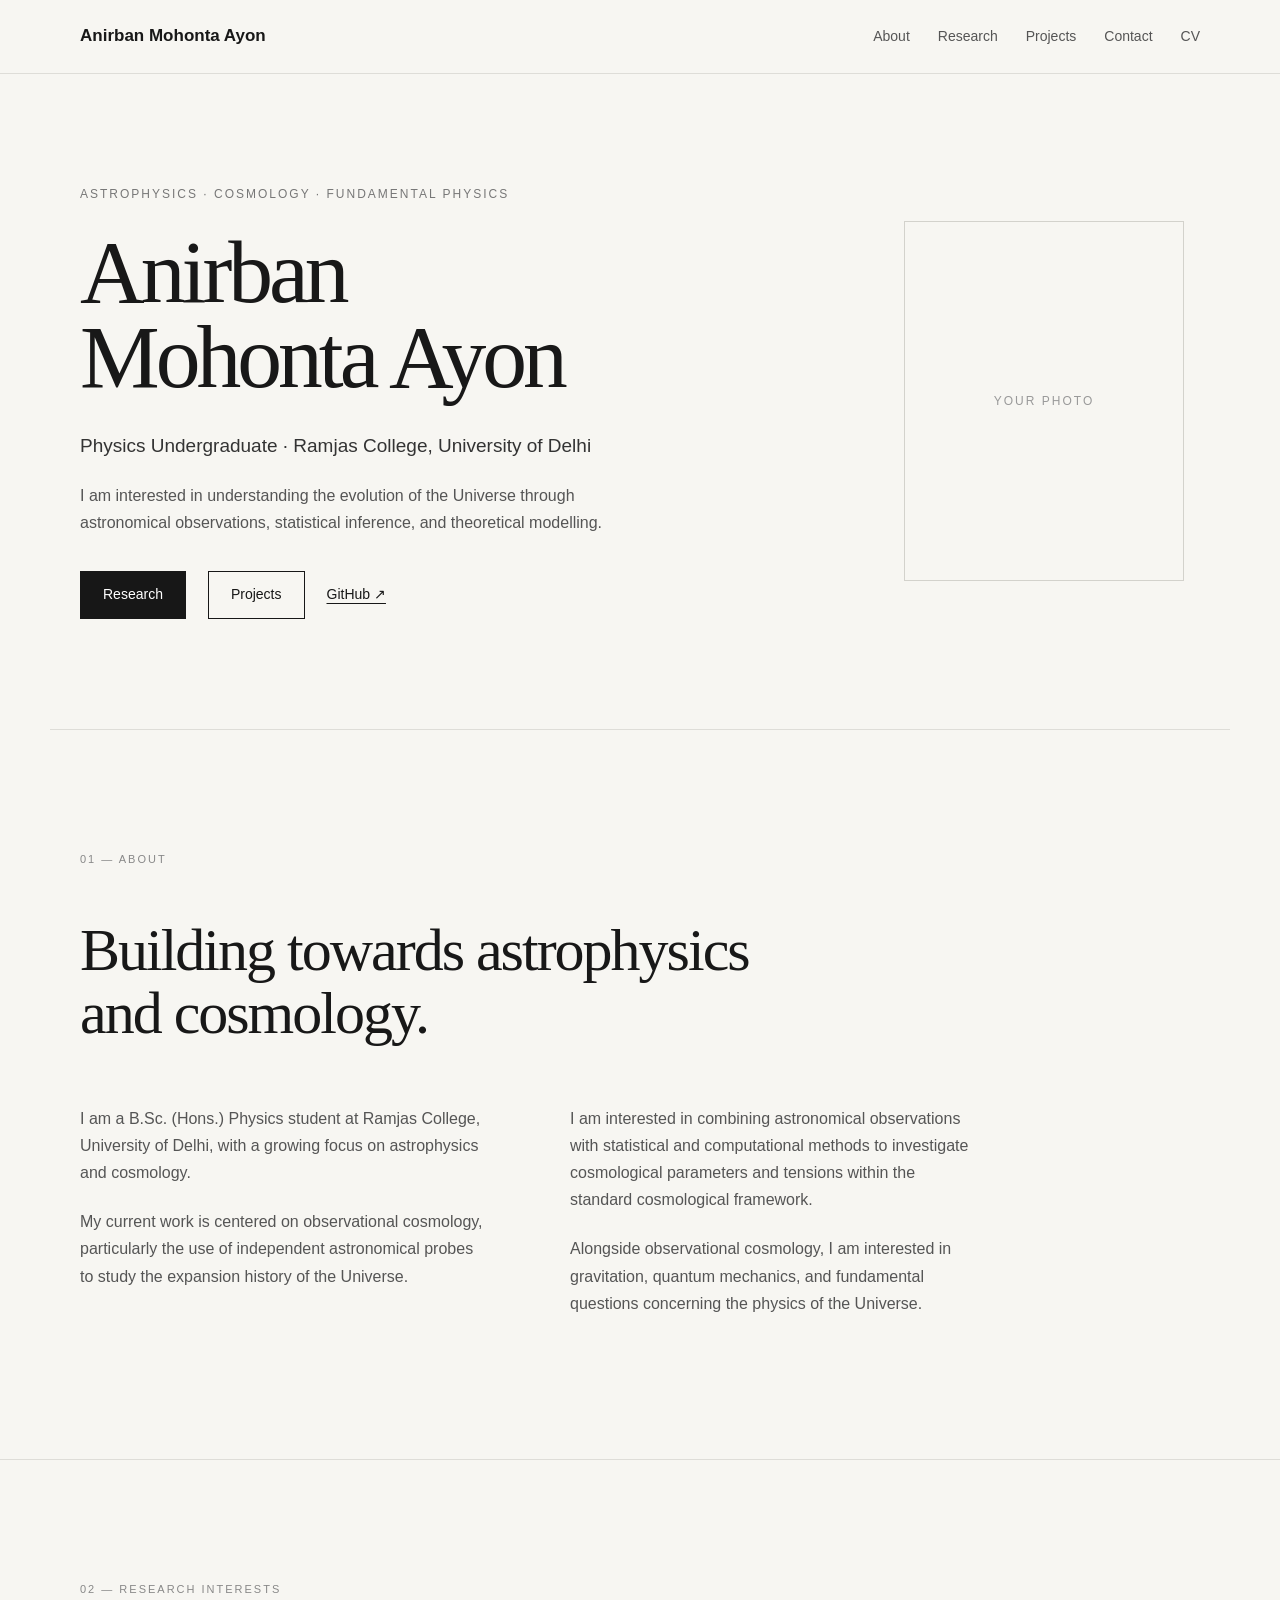
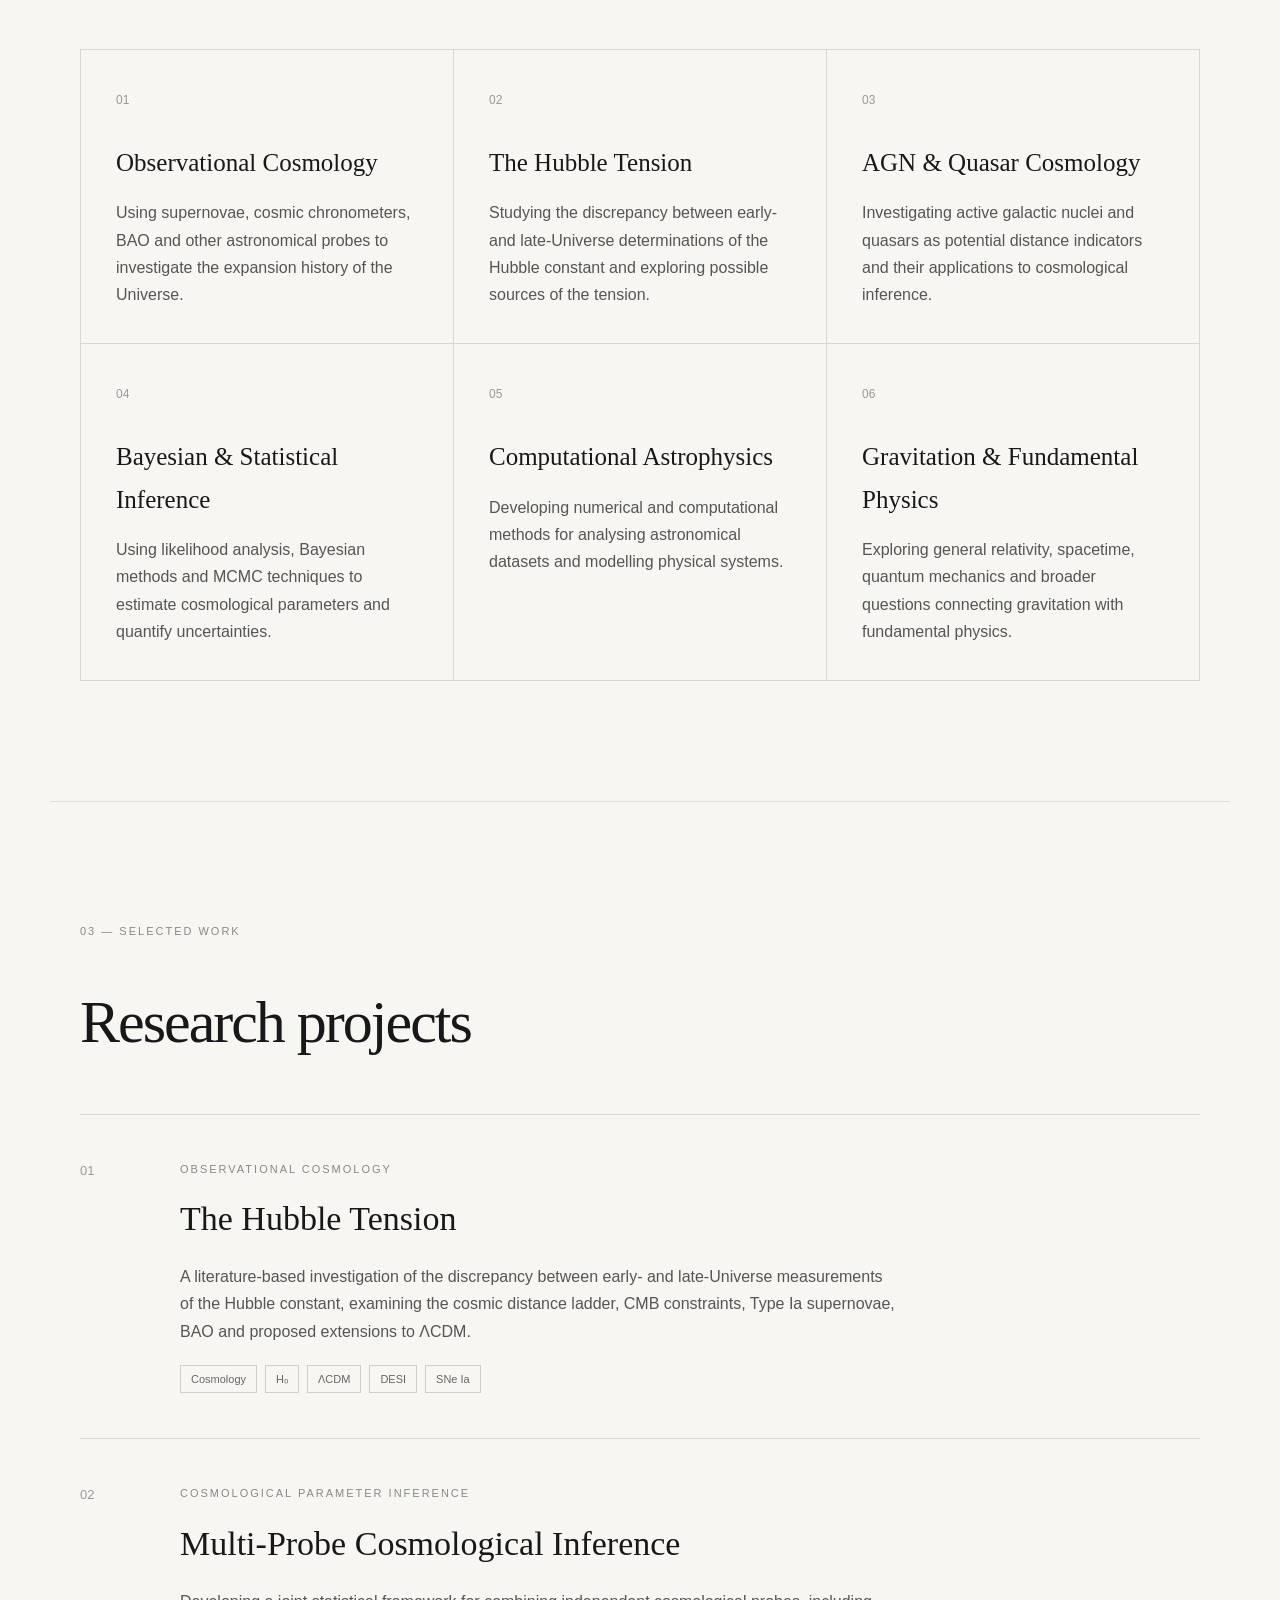
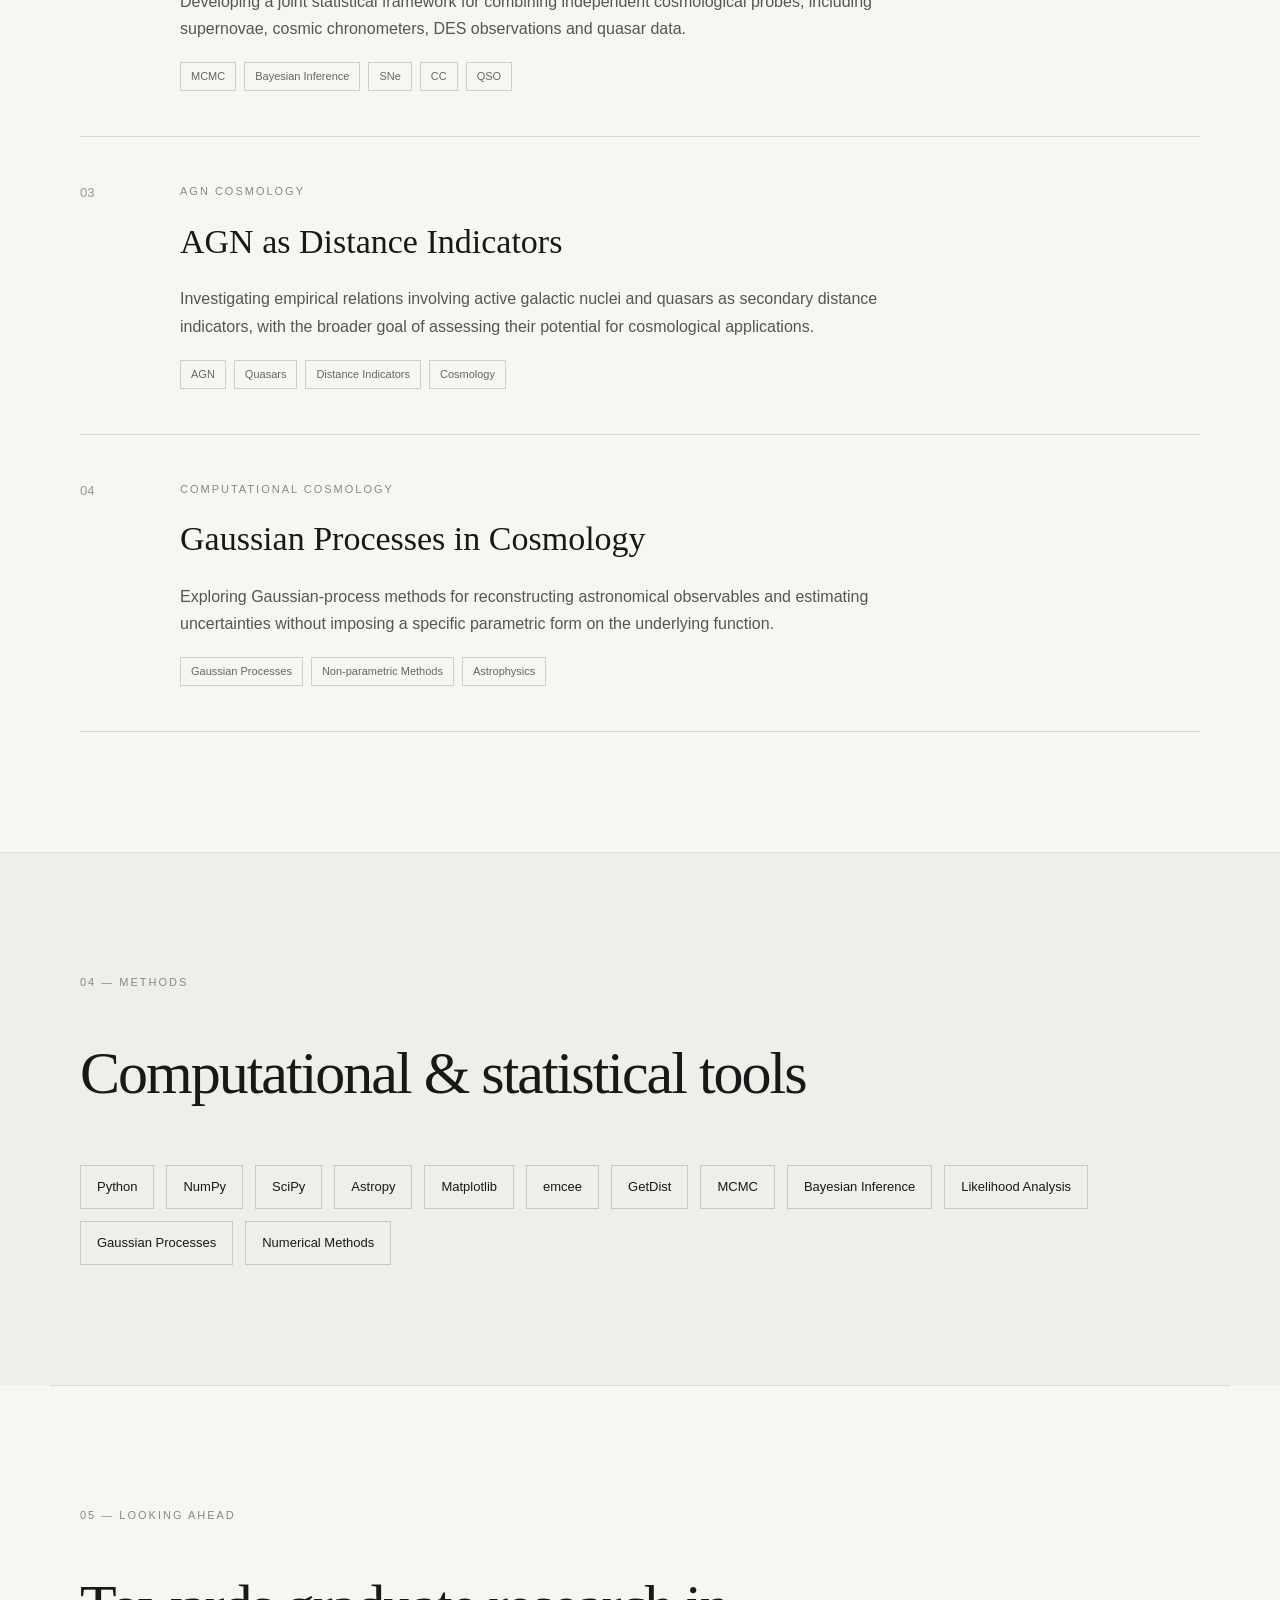
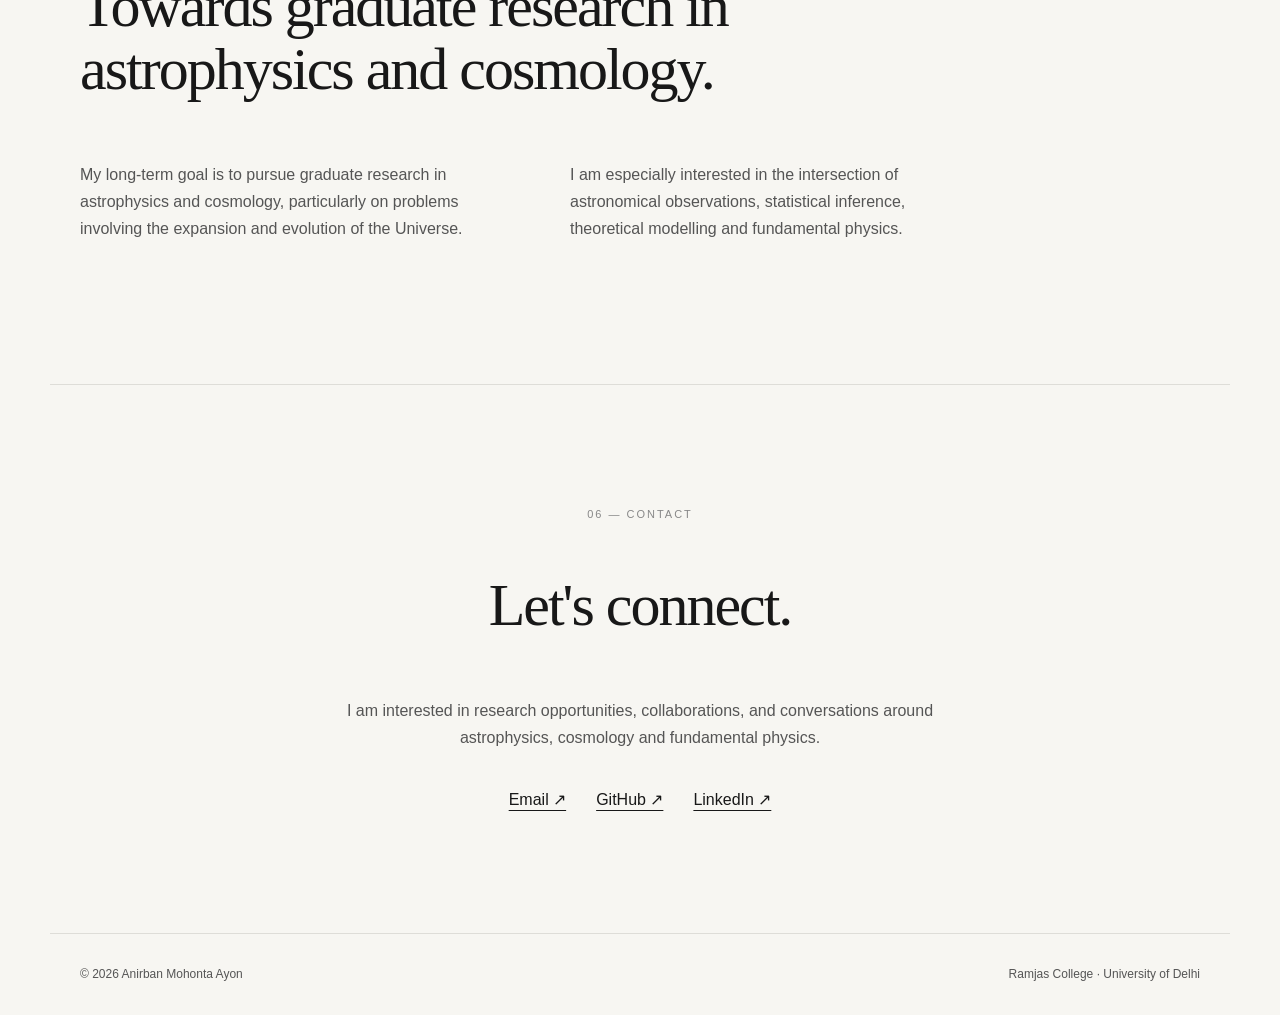
==== commit 25511150: "Update index.html" ====
--- a/index.html
+++ b/index.html
@@ -1,4 +1,3 @@
-```html
 <!DOCTYPE html>
 <html lang="en">
 
@@ -18,7 +17,7 @@
         <div class="nav-container">
 
             <a href="index.html" class="nav-name">
-                Anirban Ayon
+                Anirban Mohonta Ayon
             </a>
 
             <div class="nav-links">
@@ -619,5 +618,4 @@
 
 </body>
 
-</html>
-```
+
